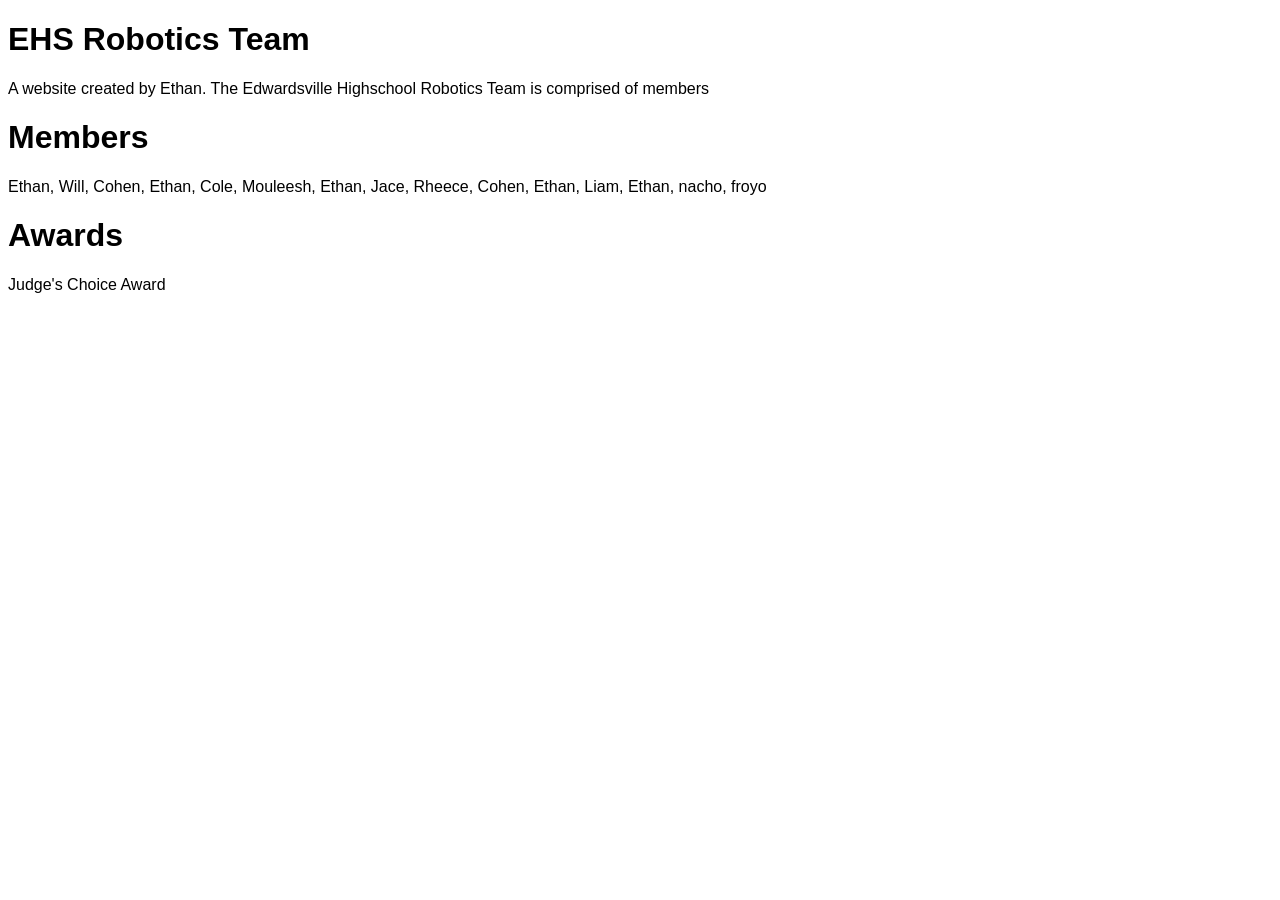
==== index.html @ 1782d233 "Index page" ====
<!DOCTYPE html>
<html lang="en">
<head>
<title>Page Title</title>
<meta charset="UTF-8">
<meta name="viewport" content="width=device-width, initial-scale=1">
<style>
body {
  font-family: Arial, Helvetica, sans-serif;
}
</style>
</head>
<body>

<h1>EHS Robotics Team</h1>
<p>A website created by Ethan. The Edwardsville Highschool Robotics Team is comprised of members</p>
<h1> Members </h1>
<p> Ethan, Will, Cohen, Ethan, Cole, Mouleesh, Ethan, Jace, Rheece, Cohen, Ethan, Liam, Ethan, nacho, froyo </p>
<h1> Awards </h1>
<p> Judge's Choice Award </p>
</body>
</html>
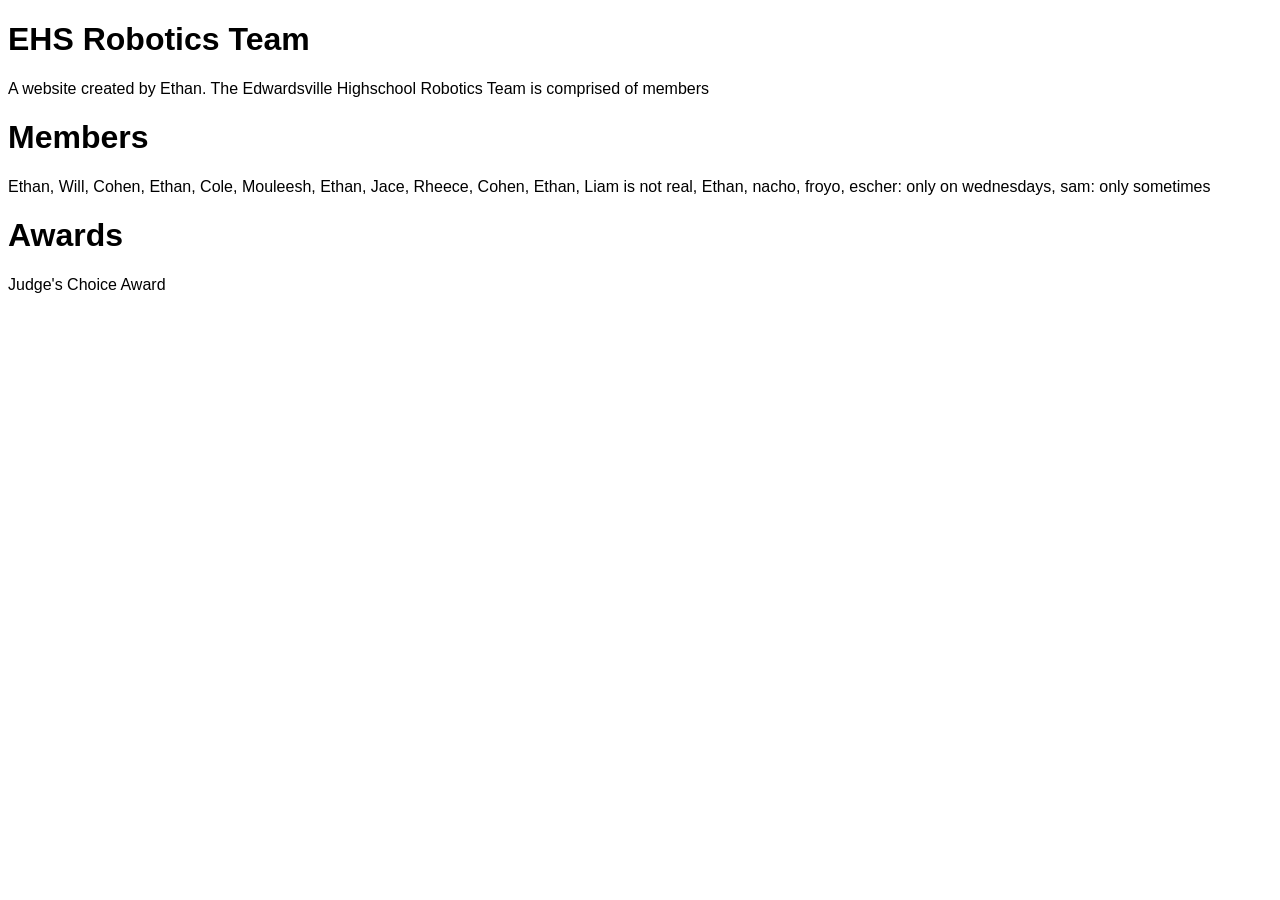
==== commit 5c264c94: "updated" ====
--- a/index.html
+++ b/index.html
@@ -15,9 +15,8 @@
 <h1>EHS Robotics Team</h1>
 <p>A website created by Ethan. The Edwardsville Highschool Robotics Team is comprised of members</p>
 <h1> Members </h1>
-<p> Ethan, Will, Cohen, Ethan, Cole, Mouleesh, Ethan, Jace, Rheece, Cohen, Ethan, Liam, Ethan, nacho, froyo </p>
+<p> Ethan, Will, Cohen, Ethan, Cole, Mouleesh, Ethan, Jace, Rheece, Cohen, Ethan, Liam is not real, Ethan, nacho, froyo, escher: only on wednesdays, sam: only sometimes </p>
 <h1> Awards </h1>
 <p> Judge's Choice Award </p>
 </body>
 </html>
-
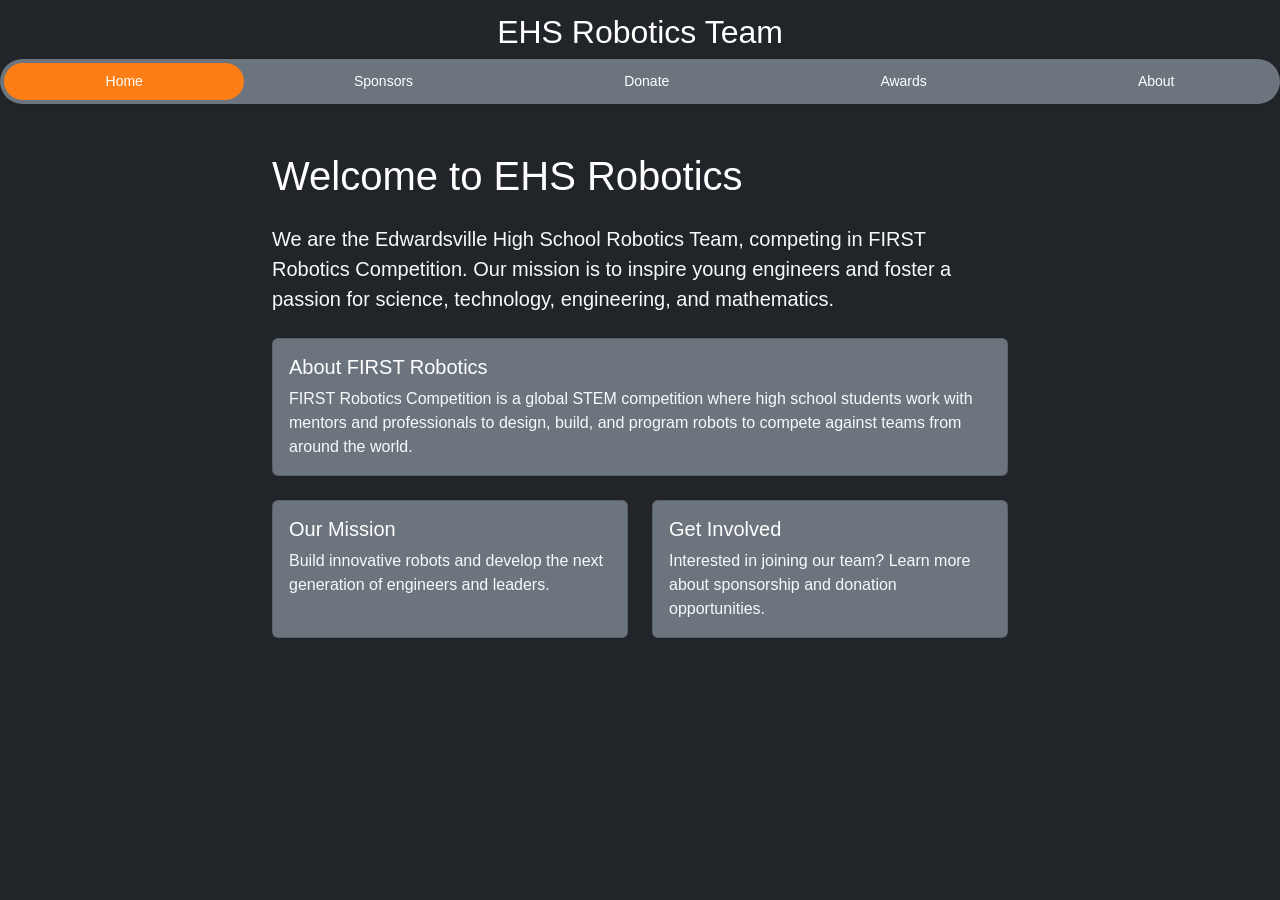
==== commit 8be378df: "Add title bar and team information to multiple pages" ====
--- a/index.html
+++ b/index.html
@@ -1,22 +1,139 @@
-<!DOCTYPE html>
+<!doctype html>
 <html lang="en">
-<head>
-<title>Page Title</title>
-<meta charset="UTF-8">
-<meta name="viewport" content="width=device-width, initial-scale=1">
-<style>
-body {
-  font-family: Arial, Helvetica, sans-serif;
-}
-</style>
-</head>
-<body>
+  <head>
+    <link
+      href="https://cdn.jsdelivr.net/npm/bootstrap@5.3.2/dist/css/bootstrap.min.css"
+      rel="stylesheet"
+    />
+    <link href="css/theme.css" rel="stylesheet" />
+    <title>Page Title</title>
+    <meta charset="UTF-8" />
+    <meta name="viewport" content="width=device-width, initial-scale=1" />
+    <style>
+      body {
+        font-family: Arial, Helvetica, sans-serif;
+      }
+    </style>
+  </head>
 
-<h1>EHS Robotics Team</h1>
-<p>A website created by Ethan. The Edwardsville Highschool Robotics Team is comprised of members</p>
-<h1> Members </h1>
-<p> Ethan, Will, Cohen, Ethan, Cole, Mouleesh, Ethan, Jace, Rheece, Cohen, Ethan, Liam is not real, Ethan, nacho, froyo, escher: only on wednesdays, sam: only sometimes </p>
-<h1> Awards </h1>
-<p> Judge's Choice Award </p>
-</body>
+  <body class="bg-dark">
+    <div id="title-bar">
+      <h2 id="title-words">EHS Robotics Team</h2>
+    </div>
+    <ul
+      class="nav nav-pills nav-fill gap-2 p-1 small bg-secondary rounded-5 shadow-sm"
+      id="pillNav2"
+      role="tablist"
+      style="
+        --bs-nav-link-color: var(--bs-white);
+        --bs-nav-pills-link-active-color: var(--bs-white);
+        --bs-nav-pills-link-active-bg: var(--bs-orange);
+      "
+    >
+      <li class="nav-item" role="presentation">
+        <a
+          class="nav-link active rounded-5"
+          data-bs-toggle="tab"
+          type="button"
+          role="tab"
+          aria-selected="true"
+          >Home</a
+        >
+      </li>
+      <li class="nav-item" role="presentation">
+        <a
+          class="nav-link rounded-5"
+          data-bs-toggle="tab"
+          href="sponsors.html"
+          type="button"
+          role="tab"
+          aria-selected="false"
+          >Sponsors</a
+        >
+      </li>
+      <li class="nav-item" role="presentation">
+        <a
+          class="nav-link rounded-5"
+          data-bs-toggle="tab"
+          href="donate.html"
+          type="button"
+          role="tab"
+          aria-selected="false"
+          >Donate</a
+        >
+      </li>
+      <li class="nav-item" role="presentation">
+        <a
+          class="nav-link rounded-5"
+          data-bs-toggle="tab"
+          href="awards.html"
+          type="button"
+          role="tab"
+          aria-selected="false"
+          >Awards</a
+        >
+      </li>
+      <li class="nav-item" role="presentation">
+        <a
+          class="nav-link rounded-5"
+          data-bs-toggle="tab"
+          href="about.html"
+          type="button"
+          role="tab"
+          aria-selected="false"
+          >About</a
+        >
+      </li>
+    </ul>
+    <div class="container mt-5">
+      <div class="row">
+        <div class="col-lg-8 mx-auto">
+          <h1 class="text-white mb-4">Welcome to EHS Robotics</h1>
+          <p class="text-light fs-5 mb-4">
+            We are the Edwardsville High School Robotics Team, competing in
+            FIRST Robotics Competition. Our mission is to inspire young
+            engineers and foster a passion for science, technology, engineering,
+            and mathematics.
+          </p>
+
+          <div class="card bg-secondary mb-4">
+            <div class="card-body">
+              <h5 class="card-title text-white">About FIRST Robotics</h5>
+              <p class="card-text text-light">
+                FIRST Robotics Competition is a global STEM competition where
+                high school students work with mentors and professionals to
+                design, build, and program robots to compete against teams from
+                around the world.
+              </p>
+            </div>
+          </div>
+
+          <div class="row">
+            <div class="col-md-6 mb-3">
+              <div class="card bg-secondary h-100">
+                <div class="card-body">
+                  <h5 class="card-title text-white">Our Mission</h5>
+                  <p class="card-text text-light">
+                    Build innovative robots and develop the next generation of
+                    engineers and leaders.
+                  </p>
+                </div>
+              </div>
+            </div>
+            <div class="col-md-6 mb-3">
+              <div class="card bg-secondary h-100">
+                <div class="card-body">
+                  <h5 class="card-title text-white">Get Involved</h5>
+                  <p class="card-text text-light">
+                    Interested in joining our team? Learn more about sponsorship
+                    and donation opportunities.
+                  </p>
+                </div>
+              </div>
+            </div>
+          </div>
+        </div>
+      </div>
+    </div>
+  </body>
 </html>
--- a/css/theme.css
+++ b/css/theme.css
@@ -0,0 +1,35 @@
+.nav
+{
+    color: #565656
+}
+
+.nav-item > a:hover{
+    color:rgb(255, 255, 255);
+    background-color:rgb(100, 100, 100);
+}
+
+#title-words {
+    color: rgb(255, 255, 255);
+}
+
+#title-bar {
+    text-align: center;
+    padding-top: 1%;
+    padding-bottom: 0%;
+    /* background-color: rgb(125, 125, 125); */
+    width: 100%;
+}
+
+p {
+    color: #FAFAFA;
+}
+
+.alert 
+{
+    background-color: #FF9955;
+}
+
+.alert-heading
+{
+    color: #FAFAFA;
+}
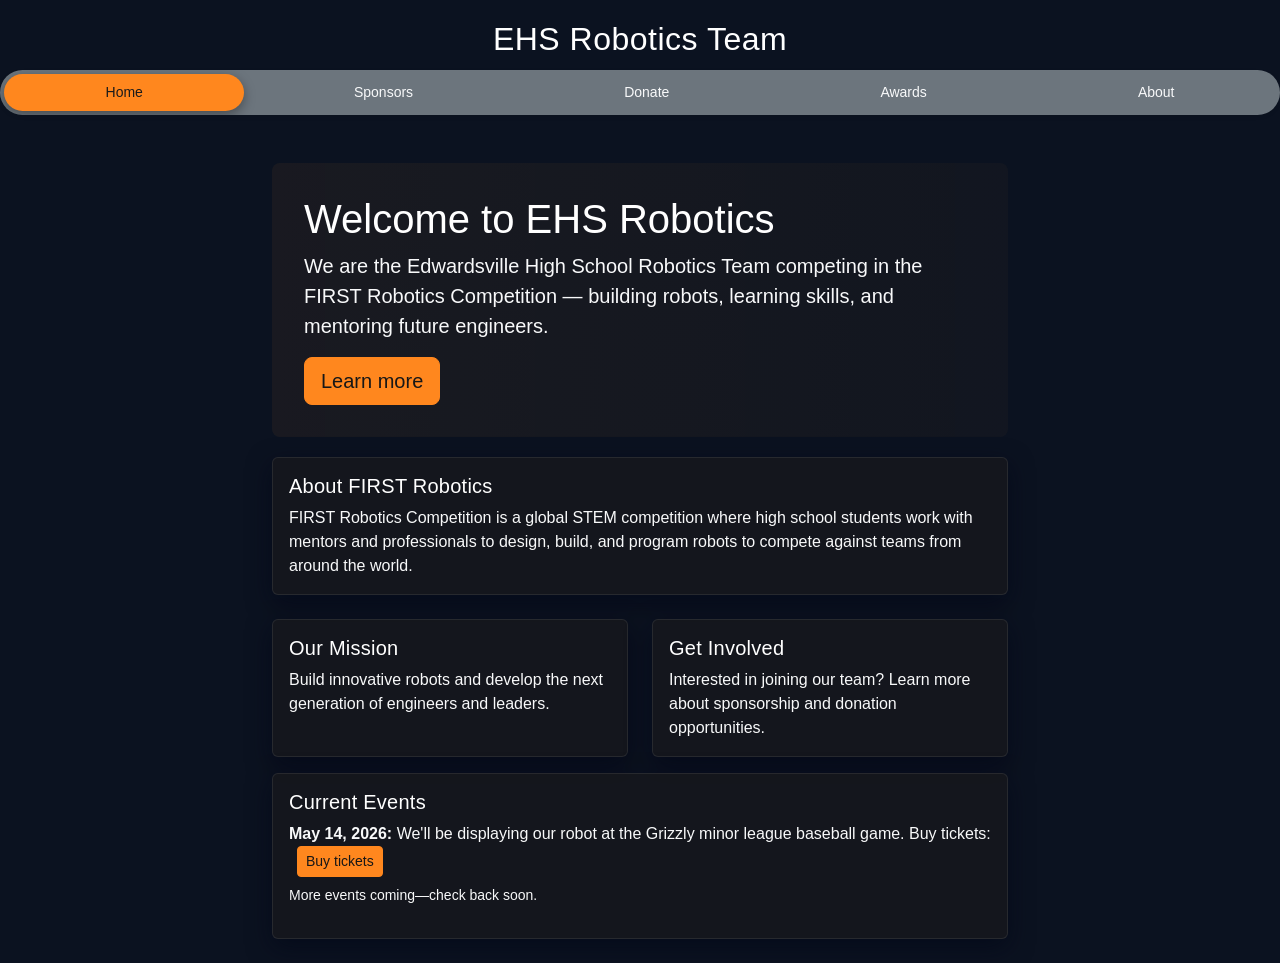
==== commit 823db5f3: "Refactor HTML structure and styles across multiple pages for consistency and improved layout Co-auth" ====
--- a/index.html
+++ b/index.html
@@ -16,7 +16,7 @@
     </style>
   </head>
 
-  <body class="bg-dark">
+  <body class="site-bg">
     <div id="title-bar">
       <h2 id="title-words">EHS Robotics Team</h2>
     </div>
@@ -88,13 +88,15 @@
     <div class="container mt-5">
       <div class="row">
         <div class="col-lg-8 mx-auto">
-          <h1 class="text-white mb-4">Welcome to EHS Robotics</h1>
-          <p class="text-light fs-5 mb-4">
-            We are the Edwardsville High School Robotics Team, competing in
-            FIRST Robotics Competition. Our mission is to inspire young
-            engineers and foster a passion for science, technology, engineering,
-            and mathematics.
-          </p>
+          <div class="hero">
+            <h1 class="text-white mb-2">Welcome to EHS Robotics</h1>
+            <p class="text-light fs-5 mb-3">
+              We are the Edwardsville High School Robotics Team competing in
+              the FIRST Robotics Competition — building robots, learning skills,
+              and mentoring future engineers.
+            </p>
+            <a href="about.html" class="btn btn-warning custom btn-lg">Learn more</a>
+          </div>
 
           <div class="card bg-secondary mb-4">
             <div class="card-body">
@@ -132,6 +134,20 @@
               </div>
             </div>
           </div>
+
+          <div class="card bg-secondary mb-4">
+            <div class="card-body">
+              <h5 class="card-title text-white">Current Events</h5>
+              <ul class="list-unstyled text-light mb-0">
+                <li class="mb-2">
+                  <strong>May 14, 2026:</strong> We'll be displaying our robot at the Grizzly minor league baseball game.
+                  Buy tickets: <a href="https://www.ticketreturn.com/prod2new/GroupPortalPEC.asp?HoldID=2363&SponsorID=19261&EventID=356141" class="btn btn-warning custom btn-sm ms-2" role="button">Buy tickets</a>
+                </li>
+              </ul>
+              <p class="text-light small mt-2">More events coming—check back soon.</p>
+            </div>
+          </div>
+
         </div>
       </div>
     </div>
--- a/css/theme.css
+++ b/css/theme.css
@@ -1,35 +1,125 @@
-.nav
-{
-    color: #565656
+html, body {
+    height: 100%;
+    background-color: #0b1220;
+    overscroll-behavior-y: contain;
 }
 
-.nav-item > a:hover{
-    color:rgb(255, 255, 255);
-    background-color:rgb(100, 100, 100);
+/* Fixed background layer so rubber-band/overscroll shows the gradient instead of white */
+body::before {
+    content: "";
+    position: fixed;
+    inset: 0;
+    z-index: -1;
+    background: linear-gradient(180deg,#0f1723 0%, #0b1220 60%);
+    pointer-events: none;
 }
 
-#title-words {
-    color: rgb(255, 255, 255);
+.site-bg {
+    min-height: 100vh;
+}
+body {
+    color: #e9eef6;
+    -webkit-font-smoothing: antialiased;
+    -moz-osx-font-smoothing: grayscale;
 }
 
 #title-bar {
     text-align: center;
-    padding-top: 1%;
-    padding-bottom: 0%;
-    /* background-color: rgb(125, 125, 125); */
-    width: 100%;
+    padding: 1.25rem 0 0.25rem;
 }
 
-p {
-    color: #FAFAFA;
+#title-words {
+    color: #ffffff;
+    letter-spacing: 0.5px;
 }
 
-.alert 
-{
-    background-color: #FF9955;
+/* Nav tweaks */
+.nav-pills .nav-link {
+    background: transparent;
+    color: #f8f9fa;
+    border-radius: 0.75rem;
+    padding: 0.5rem 1rem;
 }
 
-.alert-heading
-{
-    color: #FAFAFA;
+.nav-pills .nav-link.active {
+    background: #ff871e;
+    color: #1b1b1b;
+    box-shadow: 0 4px 12px rgba(0,0,0,0.35);
+}
+
+.nav-pills .nav-link:hover {
+    background: rgba(255,255,255,0.06);
+}
+
+/* Nav buttons: become white on hover/focus for clearer interaction */
+.nav-pills .nav-link:hover,
+.nav-pills .nav-link:focus {
+    background: #ffffff;
+    color: #ff871e;
+}
+
+/* Allow horizontal scrolling on small screens for nav */
+.nav-pills {
+    overflow-x: auto;
+    -webkit-overflow-scrolling: touch;
+    padding-bottom: 0.25rem;
+}
+
+.nav-pills .nav-link { white-space: nowrap; }
+
+/* Hero */
+.hero {
+    background: linear-gradient(90deg, rgba(255,154,42,0.06), rgba(255,154,42,0.03));
+    border-radius: 0.5rem;
+    padding: 2rem;
+    margin-bottom: 1.25rem;
+}
+
+.card.bg-secondary {
+    background: rgba(25,25,28,0.75) !important;
+    border: 1px solid rgba(255,255,255,0.08);
+    box-shadow: 0 8px 24px rgba(2,6,23,0.6);
+}
+
+.card .card-title {
+    letter-spacing: 0.25px;
+}
+
+.text-muted.small {
+    color: rgba(255,255,255,0.6) !important;
+}
+
+a.text-decoration-underline {
+    text-decoration: underline;
+}
+
+.btn-warning.custom {
+    background: #ff871e;
+    border-color: #ff871e;
+    color: #171717;
+    transition: background-color 180ms ease, color 180ms ease, transform 120ms ease;
+}
+
+/* Hover/focus: white background with brand color text */
+.btn-warning.custom:hover,
+.btn-warning.custom:focus,
+.btn-warning.custom:active {
+    background: #ffffff;
+    border-color: #ffffff;
+    color: #ff871e;
+}
+
+/* Small responsive tweaks */
+@media (max-width: 768px) {
+    .hero { padding: 1.25rem; }
+    .hero h1 { font-size: 1.5rem; }
+    .hero p { font-size: 0.95rem; }
+    .nav-pills .nav-link { padding: 0.45rem 0.75rem; }
+}
+
+@media (max-width: 576px) {
+    .hero { padding: 1rem; }
+    .hero h1 { font-size: 1.25rem; }
+    .hero p { font-size: 0.9rem; }
+    .container { padding-left: 0.75rem; padding-right: 0.75rem; }
 }
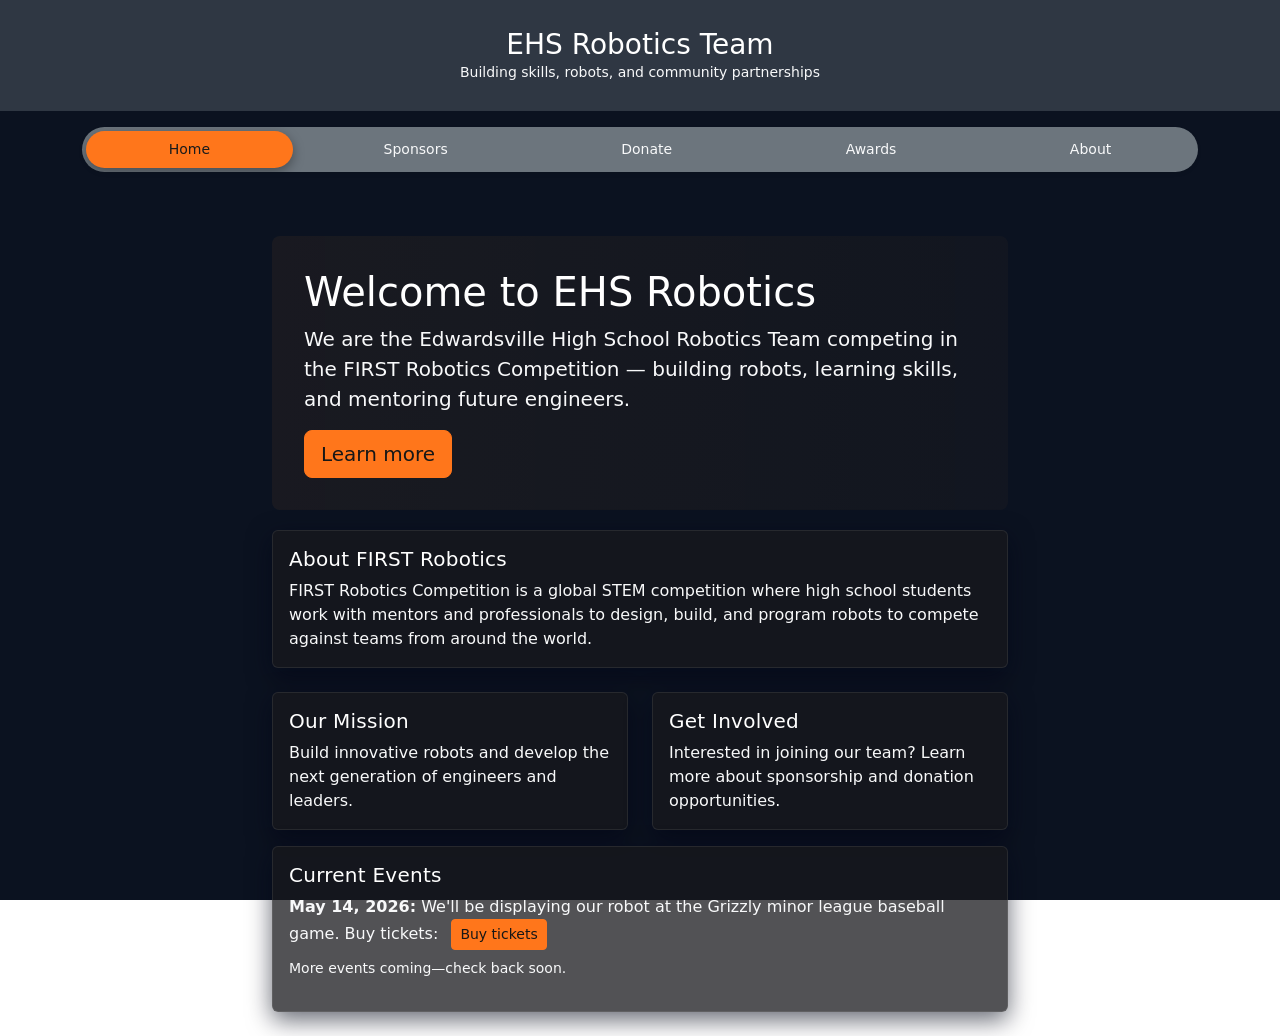
==== commit 97d48c39: "Refactor HTML structure and styles for consistency across multiple pages; add sponsorship levels and" ====
--- a/index.html
+++ b/index.html
@@ -9,82 +9,38 @@
     <title>Page Title</title>
     <meta charset="UTF-8" />
     <meta name="viewport" content="width=device-width, initial-scale=1" />
-    <style>
-      body {
-        font-family: Arial, Helvetica, sans-serif;
-      }
-    </style>
   </head>
 
   <body class="site-bg">
-    <div id="title-bar">
-      <h2 id="title-words">EHS Robotics Team</h2>
-    </div>
-    <ul
-      class="nav nav-pills nav-fill gap-2 p-1 small bg-secondary rounded-5 shadow-sm"
-      id="pillNav2"
-      role="tablist"
-      style="
-        --bs-nav-link-color: var(--bs-white);
-        --bs-nav-pills-link-active-color: var(--bs-white);
-        --bs-nav-pills-link-active-bg: var(--bs-orange);
-      "
-    >
-      <li class="nav-item" role="presentation">
-        <a
-          class="nav-link active rounded-5"
-          data-bs-toggle="tab"
-          type="button"
-          role="tab"
-          aria-selected="true"
-          >Home</a
-        >
-      </li>
-      <li class="nav-item" role="presentation">
-        <a
-          class="nav-link rounded-5"
-          data-bs-toggle="tab"
-          href="sponsors.html"
-          type="button"
-          role="tab"
-          aria-selected="false"
-          >Sponsors</a
-        >
-      </li>
-      <li class="nav-item" role="presentation">
-        <a
-          class="nav-link rounded-5"
-          data-bs-toggle="tab"
-          href="donate.html"
-          type="button"
-          role="tab"
-          aria-selected="false"
-          >Donate</a
-        >
-      </li>
-      <li class="nav-item" role="presentation">
-        <a
-          class="nav-link rounded-5"
-          data-bs-toggle="tab"
-          href="awards.html"
-          type="button"
-          role="tab"
-          aria-selected="false"
-          >Awards</a
-        >
-      </li>
-      <li class="nav-item" role="presentation">
-        <a
-          class="nav-link rounded-5"
-          data-bs-toggle="tab"
-          href="about.html"
-          type="button"
-          role="tab"
-          aria-selected="false"
-          >About</a
-        >
-      </li>
-    </ul>
+    <header id="title-bar" class="text-center">
+      <div class="container">
+        <h1>EHS Robotics Team</h1>
+        <p class="text-light small mb-0">
+          Building skills, robots, and community partnerships
+        </p>
+      </div>
+    </header>
+    <nav class="container my-3">
+      <ul
+        class="nav nav-pills nav-fill gap-2 p-1 small bg-secondary rounded-5 shadow-sm"
+      >
+        <li class="nav-item">
+          <a class="nav-link rounded-5 active" aria-current="page">Home</a>
+        </li>
+        <li class="nav-item">
+          <a class="nav-link rounded-5" href="sponsors.html">Sponsors</a>
+        </li>
+        <li class="nav-item">
+          <a class="nav-link rounded-5" href="donate.html">Donate</a>
+        </li>
+        <li class="nav-item">
+          <a class="nav-link rounded-5" href="awards.html">Awards</a>
+        </li>
+        <li class="nav-item">
+          <a class="nav-link rounded-5" href="about.html">About</a>
+        </li>
+      </ul>
+    </nav>
     <div class="container mt-5">
       <div class="row">
         <div class="col-lg-8 mx-auto">
--- a/css/theme.css
+++ b/css/theme.css
@@ -1,7 +1,7 @@
 html, body {
     height: 100%;
-    background-color: #0b1220;
-    overscroll-behavior-y: contain;
+    min-height: 100dvh;
+    overscroll-behavior-y: auto;
 }
 
 /* Fixed background layer so rubber-band/overscroll shows the gradient instead of white */
@@ -10,12 +10,15 @@
     position: fixed;
     inset: 0;
     z-index: -1;
-    background: linear-gradient(180deg,#0f1723 0%, #0b1220 60%);
+    background: #0b1220;
     pointer-events: none;
 }
 
 .site-bg {
-    min-height: 100vh;
+    min-height: 100dvh;
+    min-height: 100vh; /* fallback for older browsers */
+    display: flex;
+    flex-direction: column;
 }
 body {
     color: #e9eef6;
@@ -42,7 +45,7 @@
 }
 
 .nav-pills .nav-link.active {
-    background: #ff871e;
+    background: #ff761b;
     color: #1b1b1b;
     box-shadow: 0 4px 12px rgba(0,0,0,0.35);
 }
@@ -55,7 +58,7 @@
 .nav-pills .nav-link:hover,
 .nav-pills .nav-link:focus {
     background: #ffffff;
-    color: #ff871e;
+    color: #ff761b;
 }
 
 /* Allow horizontal scrolling on small screens for nav */
@@ -81,6 +84,11 @@
     box-shadow: 0 8px 24px rgba(2,6,23,0.6);
 }
 
+/* Sponsor grid */
+.sponsor-item img { max-height: 64px; max-width: 100%; object-fit: contain; }
+.sponsor-item .sponsor-placeholder { background: rgba(255,255,255,0.03); }
+.sponsor-item .sponsor-placeholder:hover { transform: translateY(-4px); box-shadow: 0 8px 18px rgba(0,0,0,0.5); }
+
 .card .card-title {
     letter-spacing: 0.25px;
 }
@@ -94,10 +102,14 @@
 }
 
 .btn-warning.custom {
-    background: #ff871e;
-    border-color: #ff871e;
+    background: #ff761b;
+    border-color: #ff761b;
     color: #171717;
     transition: background-color 180ms ease, color 180ms ease, transform 120ms ease;
+}
+
+.text-warning-sponsors {
+    color: #ff761b;
 }
 
 /* Hover/focus: white background with brand color text */
@@ -106,7 +118,7 @@
 .btn-warning.custom:active {
     background: #ffffff;
     border-color: #ffffff;
-    color: #ff871e;
+    color: #ff761b;
 }
 
 /* Small responsive tweaks */
@@ -122,4 +134,40 @@
     .hero h1 { font-size: 1.25rem; }
     .hero p { font-size: 0.9rem; }
     .container { padding-left: 0.75rem; padding-right: 0.75rem; }
+}
+
+.bg-silver
+{
+    background-color: #777777;
+}
+
+.bg-bronze
+{
+    background-color: #ce8140;
+    font-family: Arial, Helvetica, sans-serif;
+}
+
+#title-bar {
+background: #2f3743;
+padding: 1.75rem 0;
+}
+#title-bar h1 {
+margin: 0;
+color: white;
+font-size: 1.75rem;
+}
+.tier-card {
+min-height: 120px;
+}
+.sponsor-logo {
+height: 84px;
+display: flex;
+align-items: center;
+justify-content: center;
+background: white;
+padding: 0.75rem;
+border-radius: 0.375rem;
+}
+.sponsor-name {
+color: #f8f9fa;
 }
